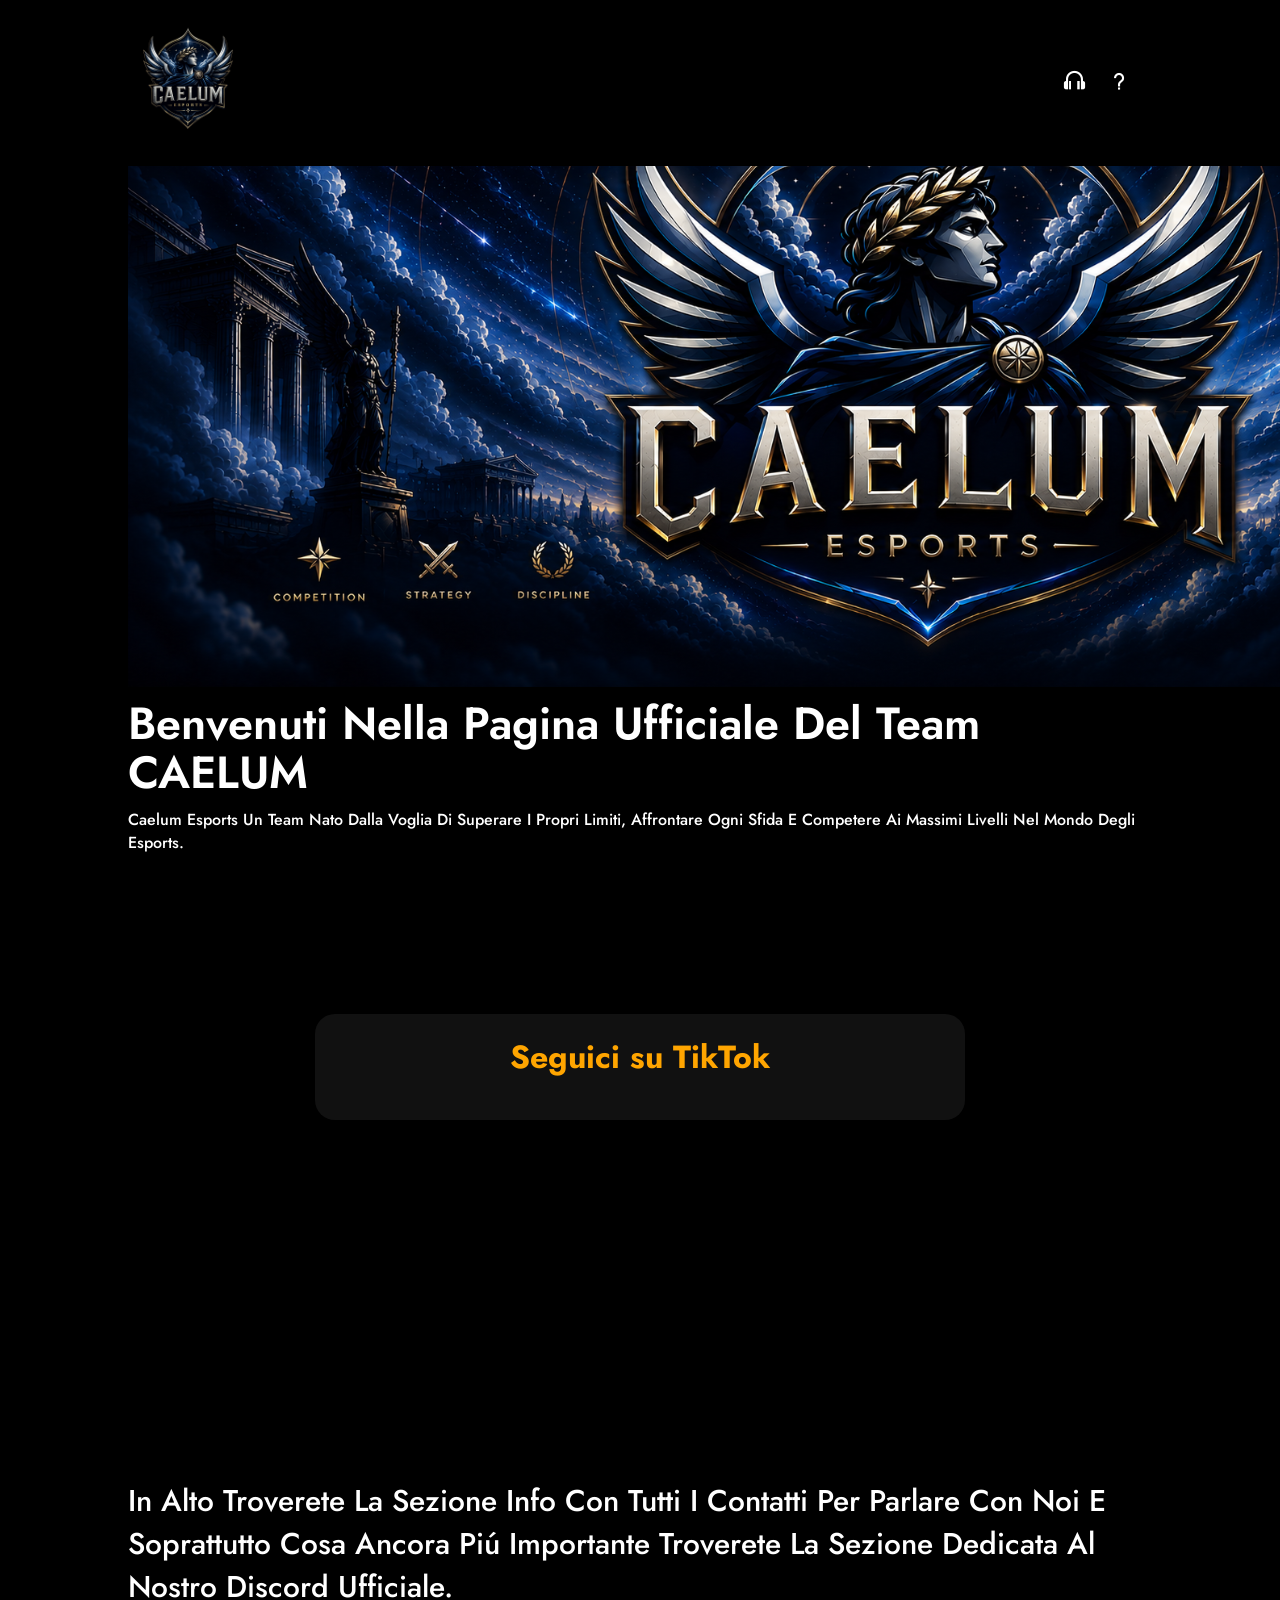
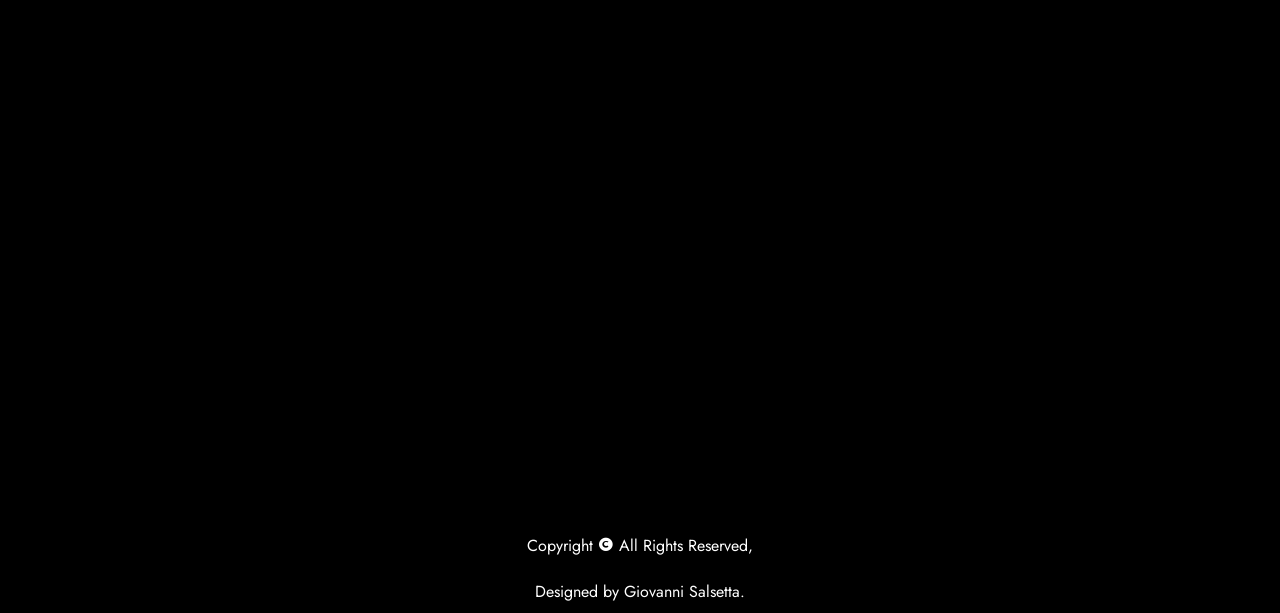
==== index.html @ c5093629 "Add files via upload" ====
<!DOCTYPE html>
<html lang="it">
    <head>
        <meta charset="UTF-8">
        <meta http-equiv="X-UA-Compatible" content="IE-edge">
        <meta name="viewport" content="width=device-width, initial-scale=1.0">
        <title>CAELUM ESPORTS</title>
        <link rel="stylesheet" href="style.css">

        <link rel="preconnect" href="https://fonts.googleapis.com">
        <link rel="preconnect" href="https://fonts.gstatic.com" crossorigin>
        <link href="https://fonts.googleapis.com/css2?family=Jost:ital,wght@0,100..900;1,100..900&display=swap" rel="stylesheet">

        <link rel="stylesheet" href="https://cdnjs.cloudflare.com/ajax/libs/font-awesome/6.5.2/css/all.min.css" 
        integrity="sha512-SnH5WK+bZxgPHs44uWIX+LLJAJ9/2PkPKZ5QiAj6Ta86w+fsb2TkcmfRyVX3pBnMFcV7oQPJkl9QevSCWr3W6A==" 
        crossorigin="anonymous" 
        referrerpolicy="no-referrer" />

        <link rel="stylesheet"
         href="https://unpkg.com/boxicons@latest/css/boxicons.min.css">

         <!-- CSS Dell'image slider di owl-->
         <link rel="stylesheet" href="slider/assets/owl.carousel.min.css">
        <link rel="stylesheet" href="slider/assets/owl.theme.default.min.css">

        <!-- JS OWL-->
        <script src="https://code.jquery.com/jquery-3.7.1.min.js"></script>
        <script src="slider/assets/owl.carousel.js"></script>

        <!--JQ Document ready-->
        <script type="text/javascript">

        $( document ).ready(function() {
            $('.owl-carousel').owlCarousel({
                loop:true,
                margin:10,
                nav:true,
                autoplay:true,
                responsive:{
                       0:{
                         items:1
                         },
                    600:{
                        items:1
                         },
                    1000:{
                         items:1
                        }
                    }
                })
            });
         </script>

    </head>
    <body bgcolor="black">

        <header>
            <a href="#" class="logo"><img src="logo1.png" alt=""></a>
            <ul class="navmenu">
                <li></li>
            </ul>
            <div class="nav-icon">
                <a href="UniscitiANoi.html"><i class='bx bx-headphone'></i></a>
                <a href="more-info.html"><i class='bx bx-question-mark'></i></a>
            </div>
        </header>

        <section class="main-home">
            <div class="main-text">
                 <a href="#" class="banner"><img src="banner1.png" alt=""></a>
               <h1>Benvenuti nella pagina ufficiale del team CAELUM</h1>
               <h5>Caelum Esports un team nato dalla voglia di superare i propri limiti, affrontare ogni sfida e competere ai massimi livelli nel mondo degli esports.</h5>
            </div>
        </section>

        <section>
     <div class="social-box">
    <h2>Seguici su TikTok</h2>

    <blockquote class="tiktok-embed"> 
    <!-- Elfsight TikTok Feed | Untitled TikTok Feed -->
<script src="https://elfsightcdn.com/platform.js" async></script>
<div class="elfsight-app-4ec5318d-f223-4655-a419-31f5588317b7" data-elfsight-app-lazy></div>
</div>
</section>
        
         <section class="main-home">
            <div class="main-text2">
               <h5>In alto troverete la sezione info con tutti i contatti per parlare con noi e soprattutto cosa ancora piú importante troverete la sezione dedicata al nostro Discord ufficiale.</h5>
            </div>
        </section>

        <!--
        <section>
            <div class="photo-gallery">
                <h1>Galleria Immagini</h1>
            </div>

            <div class="owl-carousel owl-theme">
                <div class="item" style="background-image: url(image/1.png); background-repeat: no-repeat; background-size: cover; background-position: center;"></div>
                <div class="item" style="background-image: url(image/2.png); background-repeat: no-repeat; background-size: cover; background-position: center;"></div>
                <div class="item" style="background-image: url(image/3.png); background-repeat: no-repeat; background-size: cover; background-position: center;"></div>
                <div class="item" style="background-image: url(image/4.png); background-repeat: no-repeat; background-size: cover; background-position: center;"></div>
            </div>
        </section>
                  -->


        <div class="end">
            <p>Copyright <i class='bx bxs-copyright' ></i> All Rights Reserved,</p><br> <p>Designed by Giovanni Salsetta.</p>
        </div>

        <script src="java.js"></script>
    </body>
</html>
---- style.css ----
*{
    margin: 0;
    padding: 0;
    box-sizing:border-box;
    scroll-behavior: smooth;
    font-family: "Jost", sans-serif;
    list-style: none;
    text-decoration: none;
}

header {
    background-color: black;
    position: fixed;
    width: 100%;
    top: 0;
    right: 0;
    z-index: 1000;
    display: flex;
    align-items: center;
    justify-content: space-between;
    padding: 20px 10%;
}


.logo img{
    max-width: 120px;
    height: auto;
}

.navmenu{
    background-color: black;
    display: flex;
}

.navmenu a{
    background-color: black;
    color: white;
    font-size: 16px;
    text-transform: capitalize;
    padding: 10px 20px;
    font-weight: 400;
    transition: all .42s ease;
}

.navmenu a:hover{
    color: lightcoral;
}

.nav-icon{
    display: flex;
    align-items: center;
}

.nav-icon i{
    margin-right: 20px;
    color: white;
    font-size: 25px;
    font-weight: 400;
    transition: all .42s ease;
}

.nav-icon i:hover{
    transform: scale(1.1);
    color: lightcoral;
}

#menu-icon{
    background-color: black;
    font-size: 35px;
    color: white;
    z-index: 10001;
    cursor: pointer;
}

section{
    background-color: black;
    padding: 5% 10%;
}

.main-home{
    width: 100%;
    height: 100vh;
    background-color: black;
    display: grid;
    grid-template-columns: repeat(1,1fr);
    align-items: center;
}

.main-text2 h5{
    margin-top: -20%;
    color: white;
    font-size: 30px;
    text-transform: capitalize;
    font-weight: 500;
}


.main-text h5{
    color: white;
    font-size: 16px;
    text-transform: capitalize;
    font-weight: 500;
}

.main-text h1{
    color: white;
    font-size: 45px;
    text-transform: capitalize;
    line-height: 1.1;
    font-weight: 600;
    margin: 6px 0 10px;
}

.main-text p{
    color:#333c56;
    font-size: 20px;
    font-style: italic;
    margin-bottom: 20px;
}

.main-btn{
    display: inline-block;
    color: white;
    font-size: 16px;
    font-weight: 500;
    text-transform: capitalize;
    border: 2px solid #111;
    padding: 12px 25px;
    transition: all .42s ease;
}

.main-btn:hover{
    background-color: #000;
    color:#fff;
}

.main-btn i{
    vertical-align: middle;
}

.social-box {
    width: 100%;
    max-width: 650px;
    margin: 50px auto;
    padding: 25px;
    border-radius: 20px;
    text-align: center;
    background: #111;
    border-radius: 20px;
    padding: 20px;
    overflow: hidden;
}



.social-box h2 {
    font-size: 32px;
    margin-bottom: 20px;
    color: orange;
}



.tiktok-embed {
    margin: 0 auto !important;
    padding: 0 !important;
    background: transparent !important;
}


.photo-gallery{
    background-color: black;
    margin-top: 50%;
    width: 100%;
    height: 100vh;
    display: grid;
    grid-template-columns: repeat(1,1fr);
    align-items: center;
}

.photo-gallery h1{
    margin-top: 50%;
    color: white;
    font-size: 50px;
    text-transform: capitalize;
    font-weight: 500;
    text-align: center;
}

.item{
    width:100%;
    height:600px;
    background-color:black;
}

header.sticky{
    background: black;
    padding: 20px 10%;
    box-shadow: 0px 0px 10px rgb(0 0 0/ 10%);
}

/* shop page css */
.product-list{
    align-content: center;
}

.shop-center-text{

    text-align: center;
    color: #111;
    font-size: 25px;
    text-transform: capitalize;
    font-weight: 700;
    margin-bottom: 30px;
}

.cart img{
    width: 300px;
    height: 300px;
    border-radius: 5px;
    transition: all .40s;
}

.cart img:hover{
transform: scale(0.9);
}

.products-cart{
    margin-left: 25%;
    align-items: center;
    margin-top: 10%;
    display: grid;
    grid-template-columns: repeat(auto-fit, minmax(380px, auto));
    gap: 2rem;
}

.cart h5{
    color: #636872;
    font-size: 18px;
    text-transform: capitalize;
    font-weight: 500;
}

.cart h4{
    color:#111;
    font-size: 15px;
    font-weight: 600;
}

.cart p{
    color: #707070;
    font-size: 14px;
    max-width: 380px;
    line-height: 25px;
    margin-bottom: 12px;
}

.info{
    margin-top: 10%;
    margin-left: 37%;
    text-align: center;
    color: white;
    font-size: 20px;
    max-width: 380px;
    line-height: 25px;
    margin-bottom: 12px;
}

.Question-mark{
    font-size: 25px;
}


/* Sezione More Info CSS */
.more-i{
    margin-top: 10%;
    text-align: center;
    background-color:black;
}

.more-i p{
    font-size: 18px;
    color:white;
    font-weight: 400;
}

.p-email{
font-weight: 600 !important;
font-size: 20px !important;
}

.p-numero{
    font-weight: 600 !important;
    font-size: 20px !important;
    }

.p-form{
    font-weight: 600 !important;
    font-size: 20px !important;
}

/* Social Media */

.social-media{
    display:flex;
    justify-content:center;
    align-items:center;
    gap:25px;
    margin-top:20px;
    margin-bottom: 20%;
}


.social-media i{
    color:white;
    font-size:40px;
    transition:all .4s ease;
}


.social-media i:hover{
    color:lightcoral;
    transform:scale(1.2);
}

.form{
    margin-top: 10%;
}












/* in futuro potremmo aggiungere altri elementi quindi lascio spazio per sicurezza*/









/* footer copyright */

.end{
    background-color: black;
    text-align: center;
    color: white;
    margin-bottom: 10PX;
}

.end-product{
    color: white;
    background-color: black;
    text-align: center;
    padding: 20px;
    margin-top: 15%;
    margin-bottom: 10PX;
}




/* =========================
        RESPONSIVE CSS
========================= */


html, body{
    overflow-x:hidden;
}


/* Desktop */


.main-home{
    min-height:100vh;
    display:flex;
    align-items:center;
    justify-content:center;
}


.main-text{
    width:100%;
}


/* =========================
        TABLET
========================= */

@media(max-width:1024px){

    header{
        padding:20px 5%;
    }


    .logo img{
        max-width:100px;
    }


    .main-text{
        text-align:center;
    }


    .main-text h1{
        font-size:38px;
    }


    .main-text h5{
        font-size:15px;
    }


    .banner img{
        max-width:700px;
        margin:auto;
    }


    .photo-gallery{
        margin-top:5%;
        height:auto;
        min-height:250px;
    }


    .photo-gallery h1{
        font-size:40px;
        margin-top:0;
    }


    .item{
        height:450px;
    }

}


/* =========================
        MOBILE
========================= */

@media(max-width:750px){


    /* HEADER */

    header{
        padding:15px 5%;
    }


    .logo img{
        width:90px;
    }


    .nav-icon i{
        font-size:22px;
        margin-right:12px;
    }


    #menu-icon{
        display:block;
        font-size:35px;
    }



    /* MENU MOBILE */

    


    /* HOME */

    section{
        padding:5%;
    }


    .main-home{
        min-height:100vh;
        padding-top:100px;
    }


    .main-text{
        text-align:center;
    }


    .banner img{
        width:100%;
        max-width:100%;
    }



    .main-text h1{

        font-size:30px;
        line-height:1.2;

        margin-top:20px;
    }


    .main-text h5{

        font-size:15px;
        line-height:1.5;

    }



    /* GALLERY TITLE */


    .photo-gallery{

        margin-top:5%;

        width:100%;
        height:auto;

        min-height:200px;

        display:flex;
        justify-content:center;
        align-items:center;

    }


    .photo-gallery h1{

        margin:0;

        font-size:32px;

        text-align:center;

    }



    /* OWL SLIDER */

    .item{

        height:250px;

    }


}



/* =========================
        SMALL PHONE
========================= */


@media(max-width:400px){


    header{
        padding:15px 3%;
    }


    .logo img{
        width:80px;
    }


    .nav-icon i{
        font-size:20px;
    }


    #menu-icon{
        font-size:30px;
    }


    .main-text h1{
        font-size:26px;
    }


    .main-text h5{
        font-size:14px;
    }


    .photo-gallery h1{
        font-size:28px;
    }


    .item{
        height:220px;
    }


}
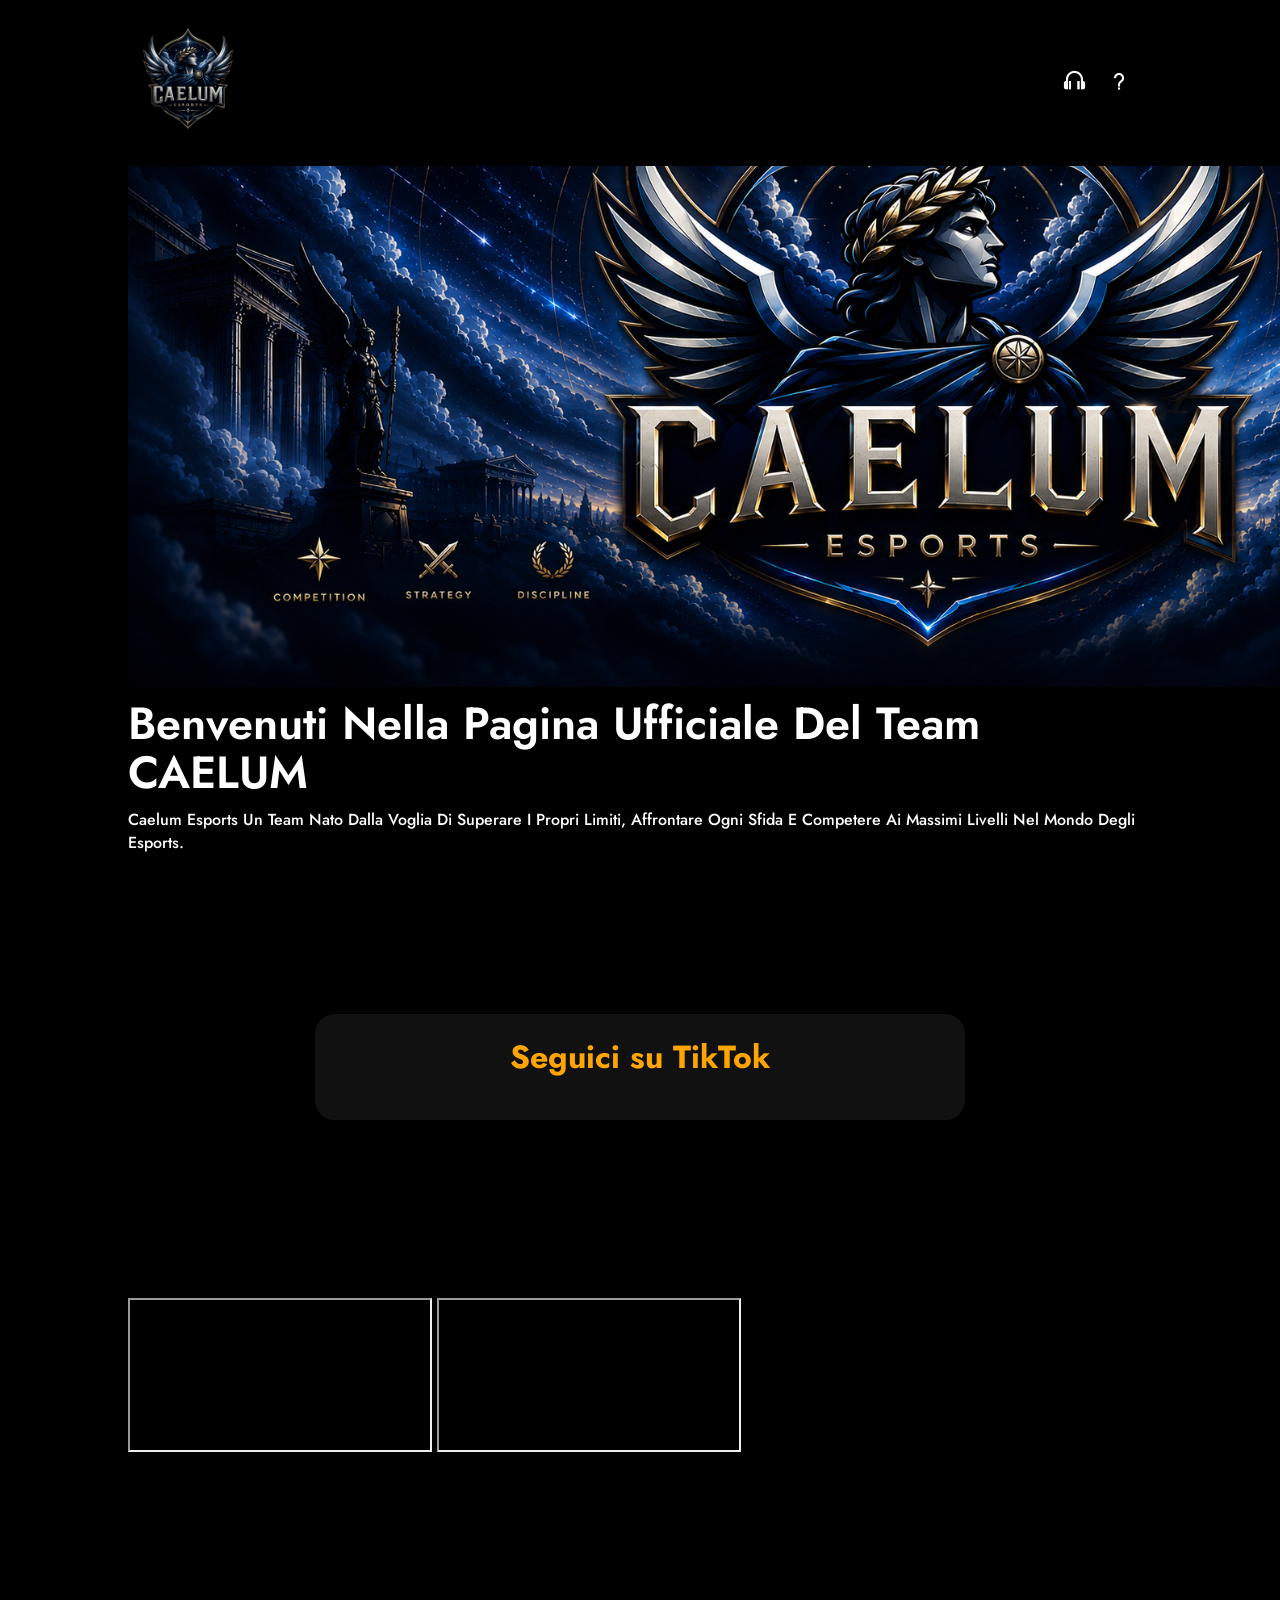
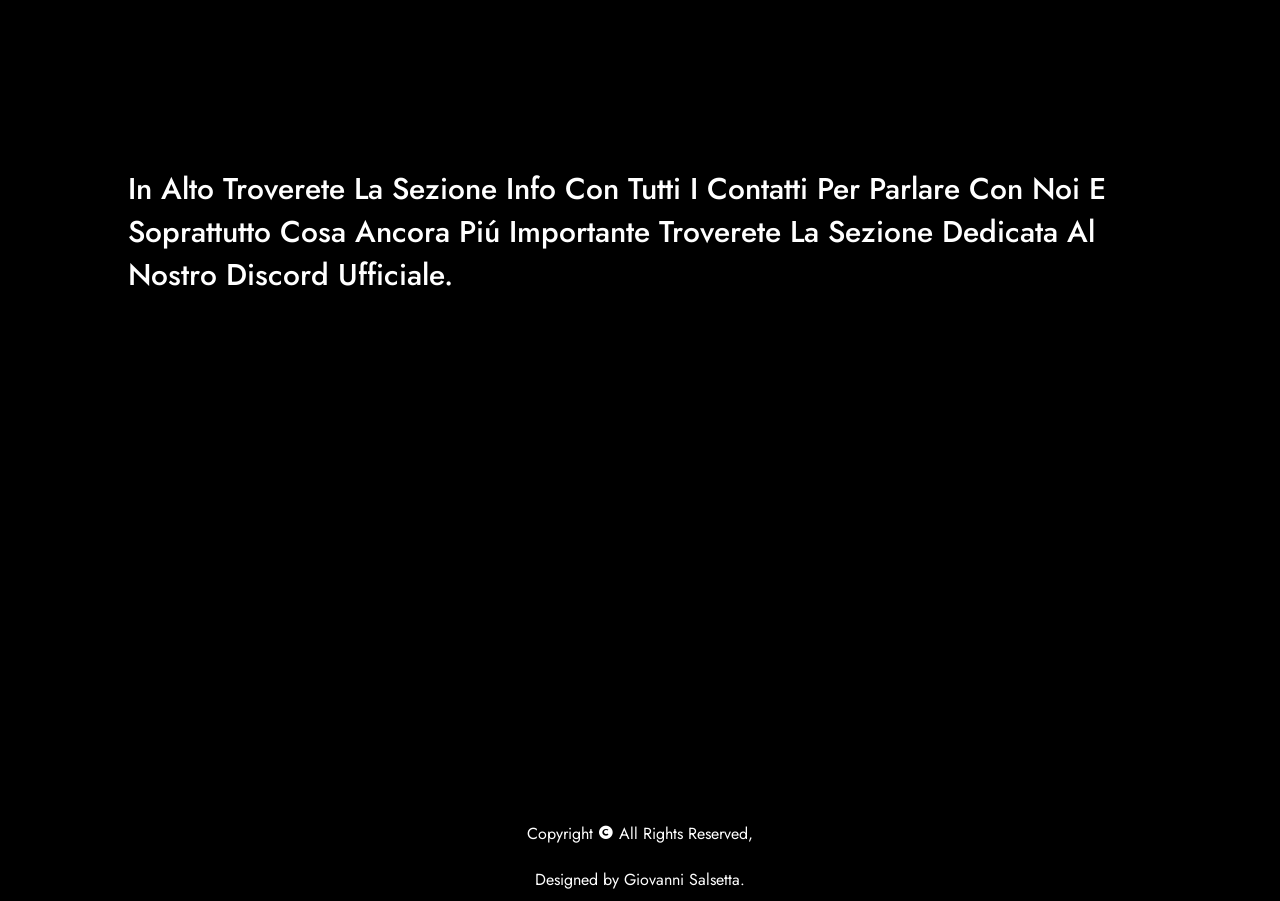
==== commit cdfe9382: "Update index.html" ====
--- a/index.html
+++ b/index.html
@@ -83,7 +83,19 @@
 <div class="elfsight-app-4ec5318d-f223-4655-a419-31f5588317b7" data-elfsight-app-lazy></div>
 </div>
 </section>
-        
+        <section>   
+<div class="twitch">
+    <iframe
+        src="https://www.twitch.tv/iraiders_25&parent=https://r6caelumesports.github.io/CaelumEsports/"
+        allowfullscreen>
+    </iframe>
+
+    <iframe
+        src="https://www.twitch.tv/embed/iraiders_25/chat?parent=https://r6caelumesports.github.io/CaelumEsports/">
+    </iframe>
+</div>   
+</section>
+
          <section class="main-home">
             <div class="main-text2">
                <h5>In alto troverete la sezione info con tutti i contatti per parlare con noi e soprattutto cosa ancora piú importante troverete la sezione dedicata al nostro Discord ufficiale.</h5>
@@ -112,4 +124,4 @@
 
         <script src="java.js"></script>
     </body>
-</html>+</html>
--- a/style.css
+++ b/style.css
@@ -256,7 +256,7 @@
 }
 
 .info{
-    margin-top: 10%;
+    margin-top: 60%;
     margin-left: 37%;
     text-align: center;
     color: white;
@@ -625,4 +625,4 @@
 
 
 }
- + 
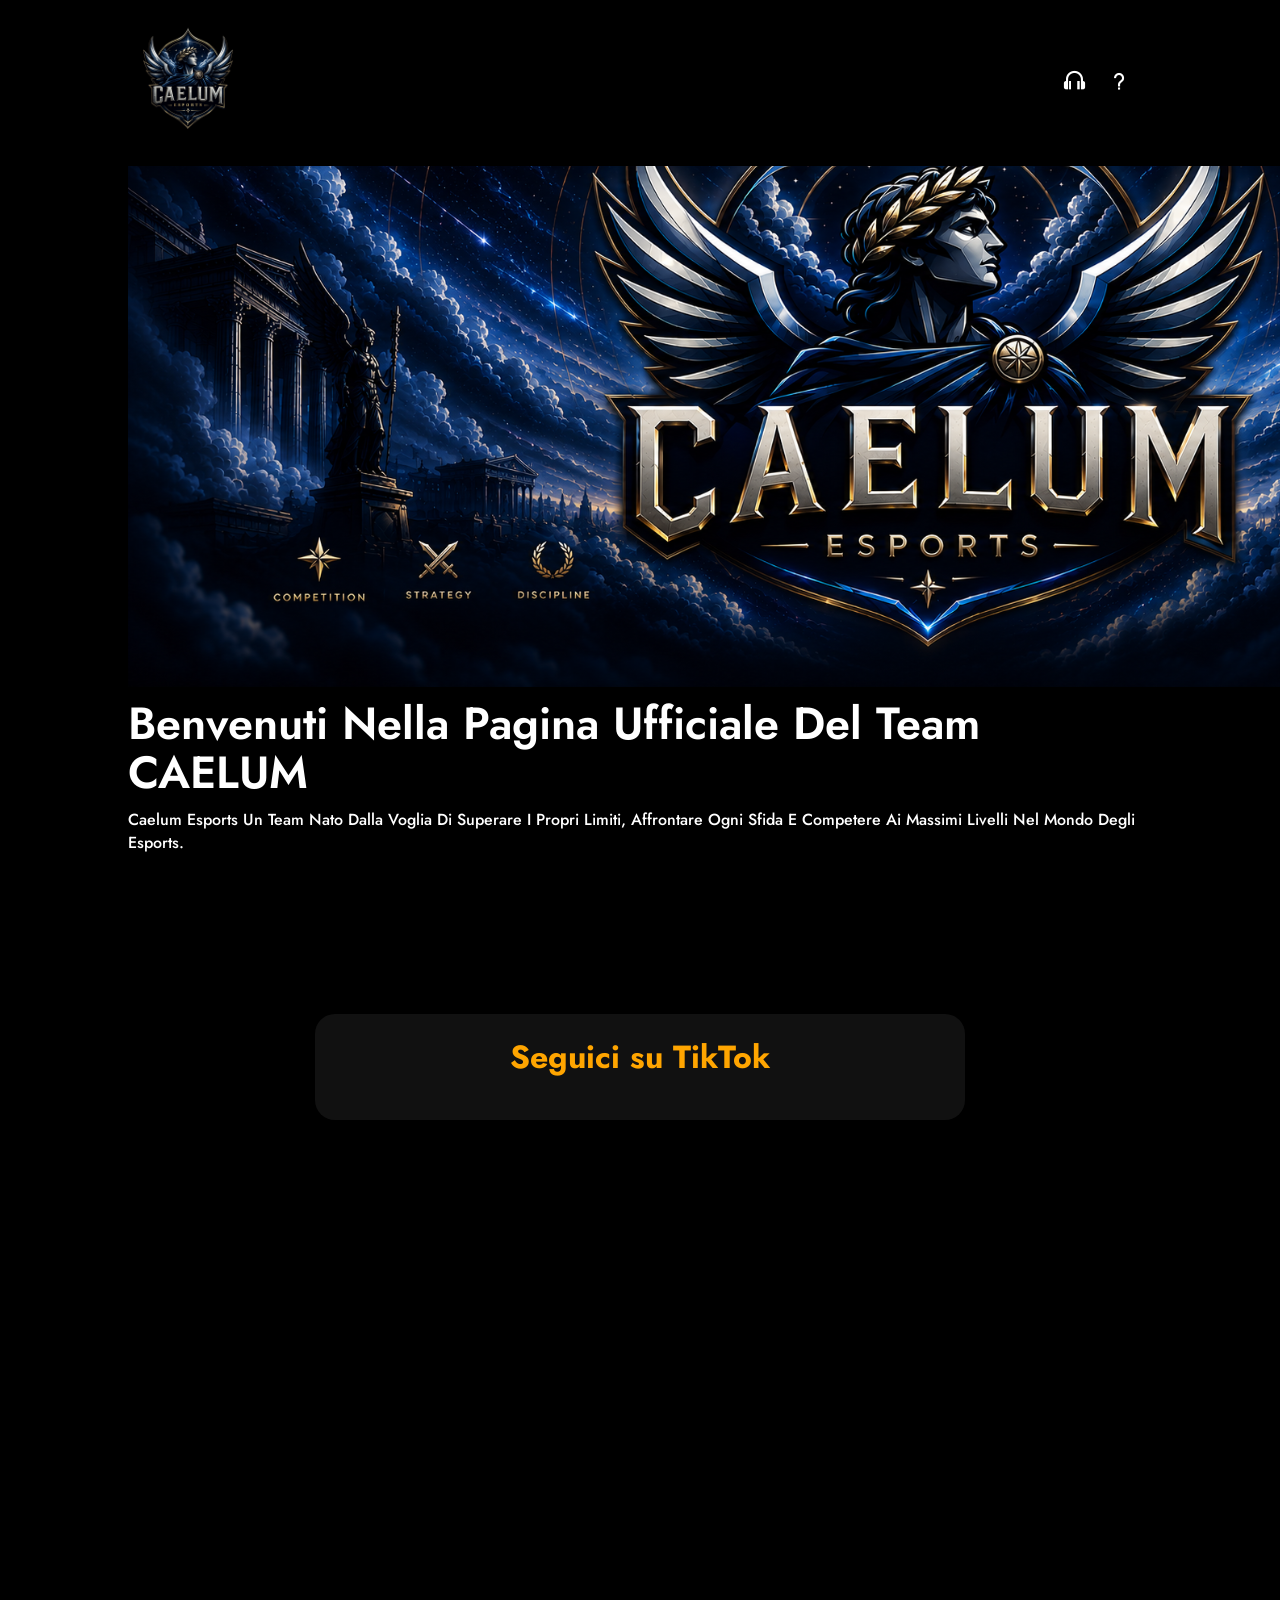
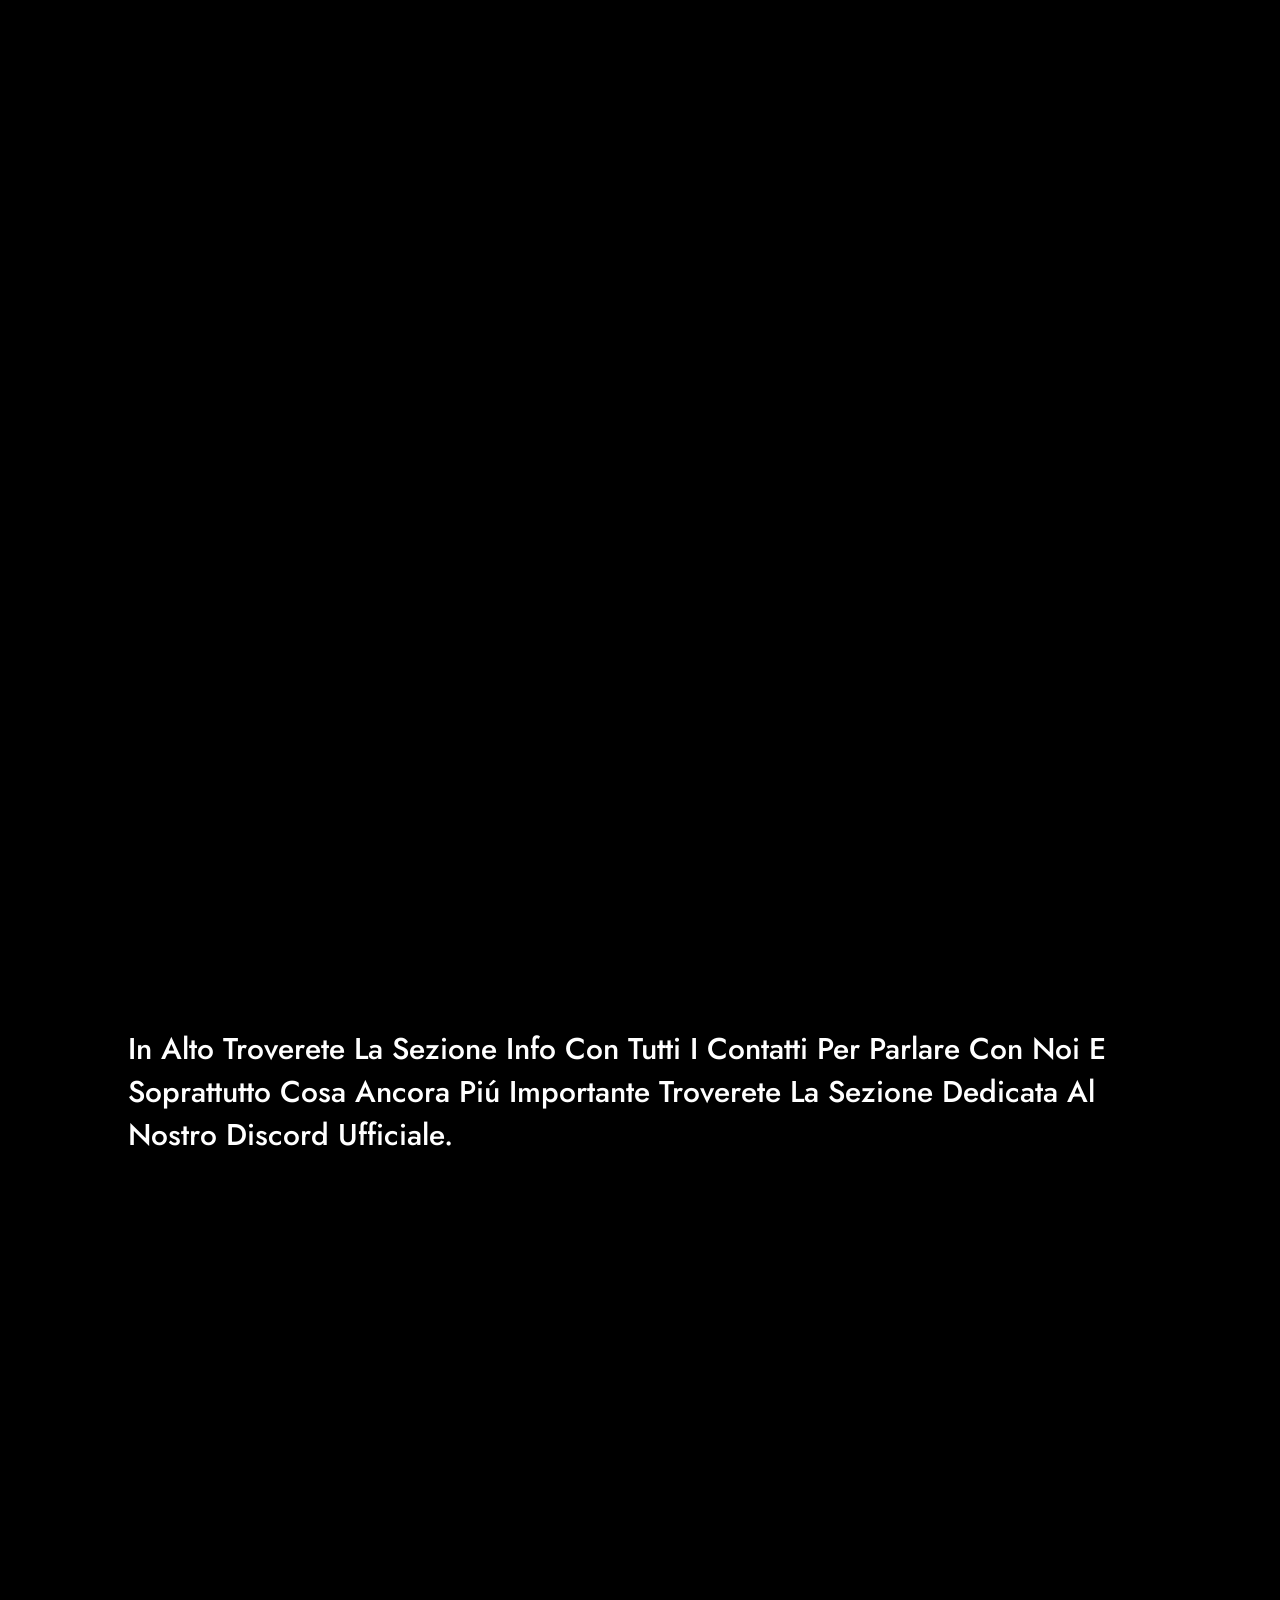
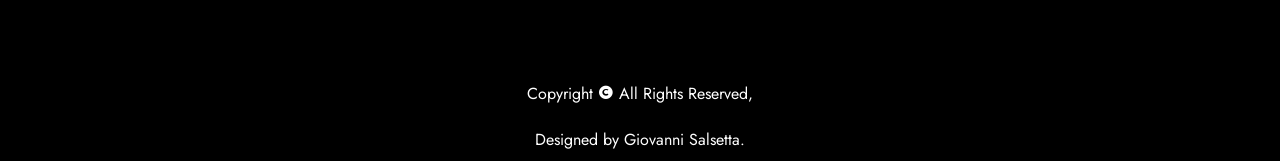
==== commit 7e3b1cd4: "Update index.html" ====
--- a/index.html
+++ b/index.html
@@ -83,17 +83,17 @@
 <div class="elfsight-app-4ec5318d-f223-4655-a419-31f5588317b7" data-elfsight-app-lazy></div>
 </div>
 </section>
-        <section>   
-<div class="twitch">
-    <iframe
-        src="https://www.twitch.tv/iraiders_25&parent=https://r6caelumesports.github.io/CaelumEsports/"
-        allowfullscreen>
-    </iframe>
+       <section>
+    <div class="twitch">
+        <iframe
+            src="https://player.twitch.tv/?channel=iraiders_25&parent=r6caelumesports.github.io"
+            allowfullscreen>
+        </iframe>
 
-    <iframe
-        src="https://www.twitch.tv/embed/iraiders_25/chat?parent=https://r6caelumesports.github.io/CaelumEsports/">
-    </iframe>
-</div>   
+        <iframe
+            src="https://www.twitch.tv/embed/iraiders_25/chat?parent=r6caelumesports.github.io">
+        </iframe>
+    </div>
 </section>
 
          <section class="main-home">
--- a/style.css
+++ b/style.css
@@ -168,6 +168,27 @@
 }
 
 
+.twitch {
+    display: flex;
+    gap: 20px;
+    justify-content: center;
+    align-items: flex-start;
+    flex-wrap: wrap;
+}
+
+.twitch iframe:first-child {
+    width: 900px;
+    height: 500px;
+    border: none;
+    border-radius: 15px;
+}
+
+.twitch iframe:last-child {
+    width: 340px;
+    height: 500px;
+    border: none;
+    border-radius: 15px;
+}
 .photo-gallery{
     background-color: black;
     margin-top: 50%;
